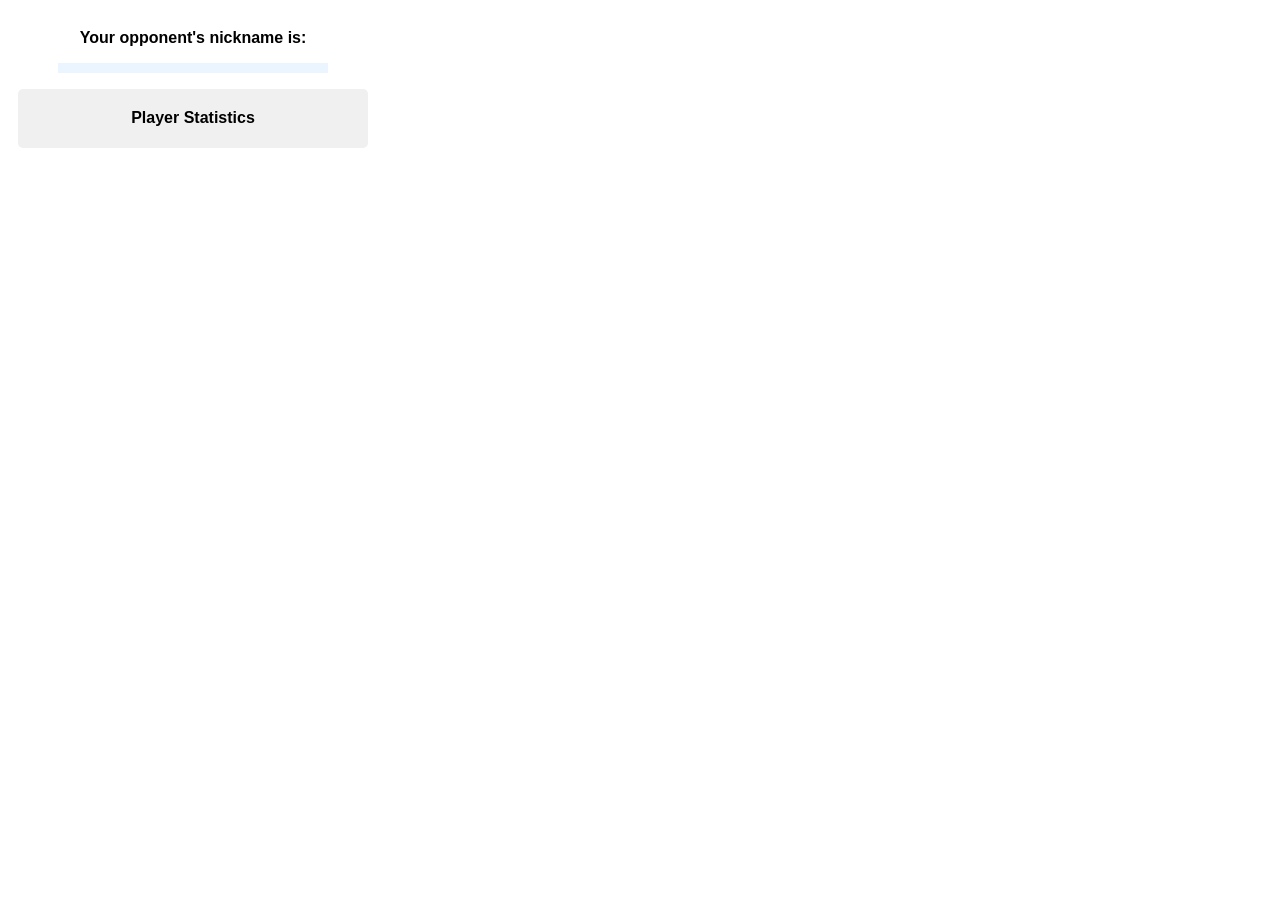
==== lichess-assistant-extension/chrome/popup.html @ d800e2ab "0.1.2 ;)" ====
<!DOCTYPE html>
<html>
<head>
  <title>Lichess Assistant</title>
  <script type="text/javascript" src="popup.js"></script>
  <style>
    body { padding: 10px; text-align: center; width: 350px; font-family: Arial, sans-serif; }
    #statsContainer { background: #f0f0f0; padding: 10px; margin-top: 10px; border-radius: 5px; }
    h1 { font-size: 16px; }
    .stat { margin-top: 5px; }
  </style>
</head>
<body>
  <h1>Your opponent's nickname is:</h1>
  <blockquote id="opponentNickname" style="background: #eaf5ff; padding: 5px;"></blockquote>
  <div id="statsContainer">
    <h1>Player Statistics</h1>
    <div id="playerInfo" class="stat"></div>
    <div id="statsInfo" class="stat"></div>
  </div>
</body>
</html>
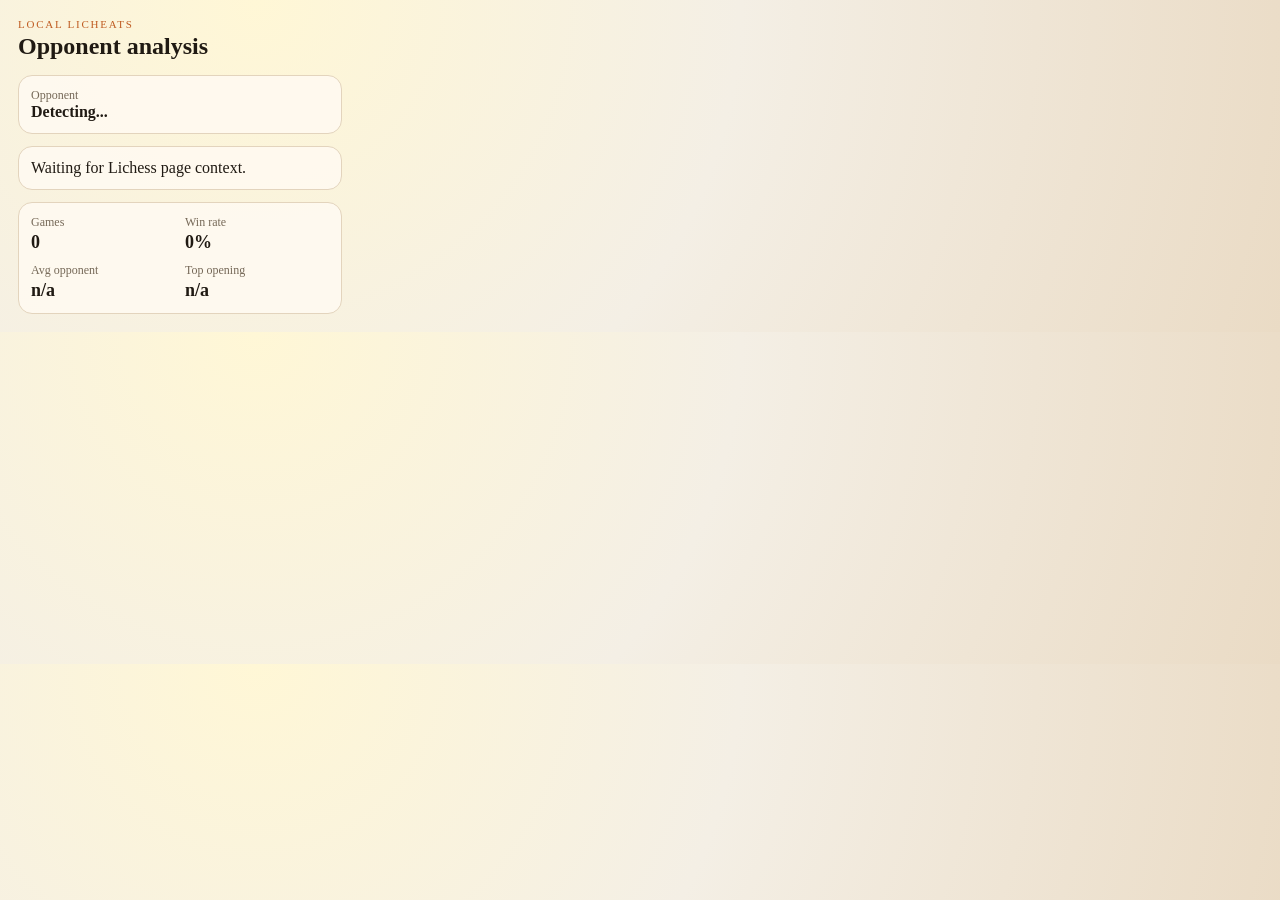
==== commit 19b1f8ac: "feat(extension): use local api backend" ====
--- a/lichess-assistant-extension/chrome/popup.html
+++ b/lichess-assistant-extension/chrome/popup.html
@@ -1,22 +1,26 @@
 <!DOCTYPE html>
-<html>
+<html lang="en">
 <head>
+  <meta charset="UTF-8">
   <title>Lichess Assistant</title>
-  <script type="text/javascript" src="popup.js"></script>
-  <style>
-    body { padding: 10px; text-align: center; width: 350px; font-family: Arial, sans-serif; }
-    #statsContainer { background: #f0f0f0; padding: 10px; margin-top: 10px; border-radius: 5px; }
-    h1 { font-size: 16px; }
-    .stat { margin-top: 5px; }
-  </style>
+  <link rel="stylesheet" href="popup.css">
+  <script src="popup.js" defer></script>
 </head>
 <body>
-  <h1>Your opponent's nickname is:</h1>
-  <blockquote id="opponentNickname" style="background: #eaf5ff; padding: 5px;"></blockquote>
-  <div id="statsContainer">
-    <h1>Player Statistics</h1>
-    <div id="playerInfo" class="stat"></div>
-    <div id="statsInfo" class="stat"></div>
-  </div>
+  <main class="card">
+    <p class="eyebrow">Local Licheats</p>
+    <h1>Opponent analysis</h1>
+    <section class="panel">
+      <span class="label">Opponent</span>
+      <strong id="opponentNickname">Detecting...</strong>
+    </section>
+    <section id="status" class="status">Waiting for Lichess page context.</section>
+    <section id="statsContainer" class="stats" hidden>
+      <div><span>Games</span><strong id="gamesCount">0</strong></div>
+      <div><span>Win rate</span><strong id="winRate">0%</strong></div>
+      <div><span>Avg opponent</span><strong id="avgOpponent">n/a</strong></div>
+      <div><span>Top opening</span><strong id="topOpening">n/a</strong></div>
+    </section>
+  </main>
 </body>
 </html>
--- a/lichess-assistant-extension/chrome/popup.css
+++ b/lichess-assistant-extension/chrome/popup.css
@@ -0,0 +1,64 @@
+:root {
+  --bg: #f4efe5;
+  --ink: #201a13;
+  --muted: #766958;
+  --card: #fffaf1;
+  --accent: #bf5b21;
+  --line: #e3d4bd;
+}
+
+body {
+  width: 360px;
+  margin: 0;
+  background: radial-gradient(circle at 20% 0%, #fff7d6, var(--bg) 45%, #eadbc5);
+  color: var(--ink);
+  font-family: Georgia, 'Times New Roman', serif;
+}
+
+.card {
+  padding: 18px;
+}
+
+.eyebrow {
+  color: var(--accent);
+  font-size: 11px;
+  letter-spacing: 0.16em;
+  margin: 0 0 4px;
+  text-transform: uppercase;
+}
+
+h1 {
+  font-size: 24px;
+  line-height: 1.05;
+  margin: 0 0 16px;
+}
+
+.panel, .status, .stats {
+  background: rgba(255, 250, 241, 0.9);
+  border: 1px solid var(--line);
+  border-radius: 14px;
+  padding: 12px;
+}
+
+.label, .stats span {
+  color: var(--muted);
+  display: block;
+  font-size: 12px;
+}
+
+.status {
+  margin-top: 12px;
+}
+
+.stats {
+  display: grid;
+  gap: 10px;
+  grid-template-columns: 1fr 1fr;
+  margin-top: 12px;
+}
+
+.stats strong {
+  display: block;
+  font-size: 18px;
+  margin-top: 2px;
+}
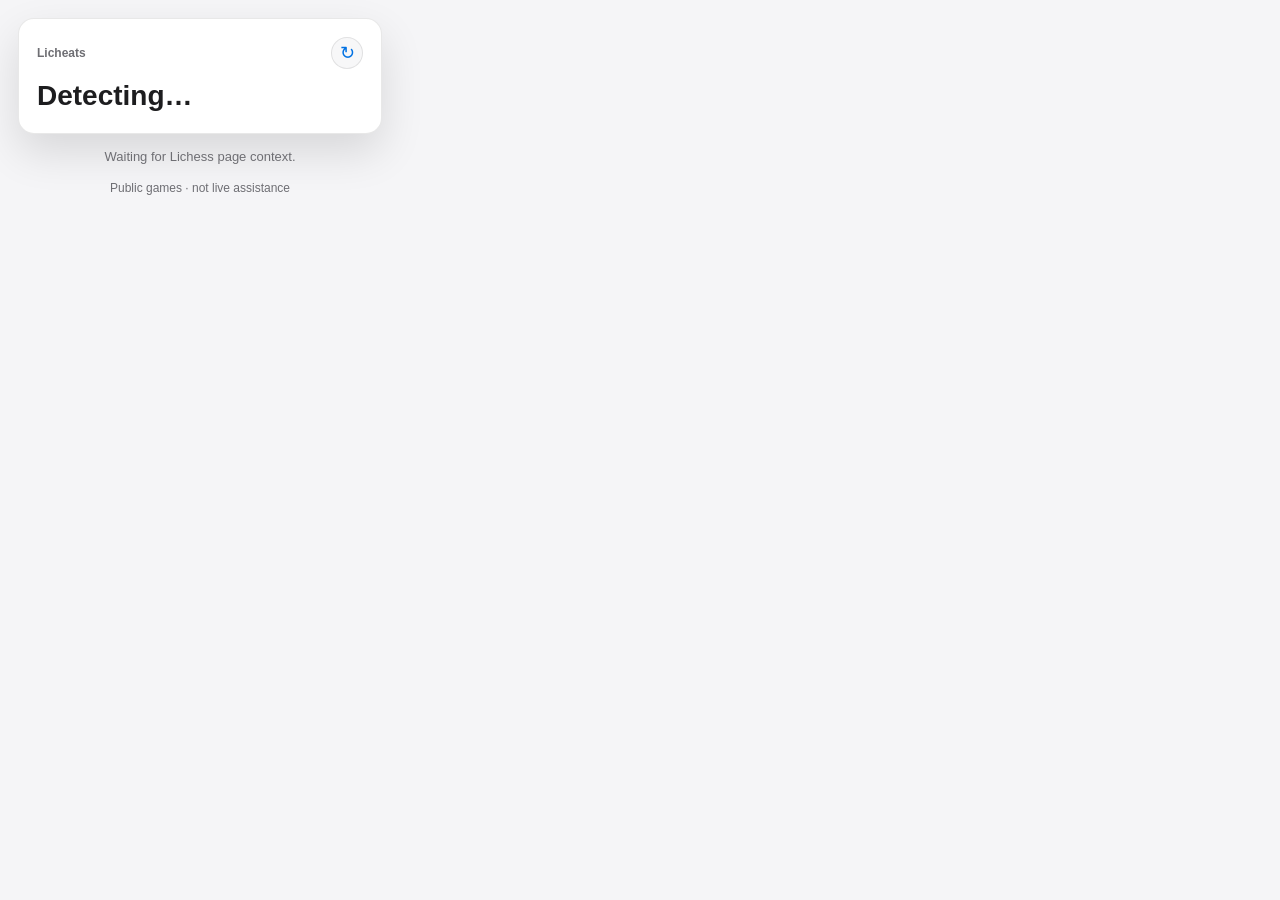
==== commit 28a8e121: "feat(extension): show instant summary and sync coverage" ====
--- a/lichess-assistant-extension/chrome/popup.html
+++ b/lichess-assistant-extension/chrome/popup.html
@@ -8,19 +8,45 @@
 </head>
 <body>
   <main class="card">
-    <p class="eyebrow">Local Licheats</p>
-    <h1>Opponent analysis</h1>
-    <section class="panel">
-      <span class="label">Opponent</span>
-      <strong id="opponentNickname">Detecting...</strong>
+    <header class="hero">
+      <div class="hero-top">
+        <p class="eyebrow">Licheats</p>
+        <button id="refreshBtn" class="icon-btn" type="button" aria-label="Refresh from Lichess" title="Refresh from Lichess" hidden>&#8635;</button>
+      </div>
+      <h1 id="opponentNickname">Detecting&hellip;</h1>
+      <p id="asOf" class="meta" hidden></p>
+      <section id="heroVerdict" class="verdict" aria-live="polite" hidden>
+      </section>
+    </header>
+
+    <section id="status" class="status" role="status" aria-live="polite">Waiting for Lichess page context.</section>
+
+    <section id="errorBox" class="error" role="alert" hidden>
+      <p id="errorMsg" class="error-msg"></p>
+      <button id="retryBtn" class="btn" type="button">Retry</button>
     </section>
-    <section id="status" class="status">Waiting for Lichess page context.</section>
-    <section id="statsContainer" class="stats" hidden>
-      <div><span>Games</span><strong id="gamesCount">0</strong></div>
-      <div><span>Win rate</span><strong id="winRate">0%</strong></div>
-      <div><span>Avg opponent</span><strong id="avgOpponent">n/a</strong></div>
-      <div><span>Top opening</span><strong id="topOpening">n/a</strong></div>
+
+    <section id="skeleton" class="skeleton" aria-hidden="true" hidden>
+      <div class="sk-line w40"></div>
+      <div class="sk-line w72"></div>
+      <div class="sk-block hero-sk"></div>
+      <div class="sk-segments"></div>
+      <div class="sk-block"></div>
     </section>
+
+    <section id="content" class="content" hidden>
+      <nav class="tabs" role="tablist" aria-label="Analysis views">
+        <button id="tab-prep" class="tab" type="button" role="tab" aria-selected="true" aria-controls="prepPanel" tabindex="0" data-tab="prep">Prep</button>
+        <button id="tab-style" class="tab" type="button" role="tab" aria-selected="false" aria-controls="stylePanel" tabindex="-1" data-tab="style">Style</button>
+        <button id="tab-trends" class="tab" type="button" role="tab" aria-selected="false" aria-controls="trendsPanel" tabindex="-1" data-tab="trends">Trends</button>
+      </nav>
+
+      <section id="prepPanel" class="tabpanel" role="tabpanel" tabindex="0" aria-labelledby="tab-prep"></section>
+      <section id="stylePanel" class="tabpanel" role="tabpanel" tabindex="0" aria-labelledby="tab-style" hidden></section>
+      <section id="trendsPanel" class="tabpanel" role="tabpanel" tabindex="0" aria-labelledby="tab-trends" hidden></section>
+    </section>
+
+    <footer class="foot">Public games &middot; not live assistance</footer>
   </main>
 </body>
 </html>
--- a/lichess-assistant-extension/chrome/popup.css
+++ b/lichess-assistant-extension/chrome/popup.css
@@ -1,64 +1,497 @@
 :root {
-  --bg: #f4efe5;
-  --ink: #201a13;
-  --muted: #766958;
-  --card: #fffaf1;
-  --accent: #bf5b21;
-  --line: #e3d4bd;
-}
+  --bg: #f5f5f7;
+  --surface: #ffffff;
+  --surface-soft: #f7f7f8;
+  --ink: #1d1d1f;
+  --muted: #6e6e73;
+  --muted-2: #8e8e93;
+  --hairline: rgba(0, 0, 0, 0.09);
+  --accent: #0071e3;
+  --accent-soft: rgba(0, 113, 227, 0.11);
+  --track: rgba(60, 60, 67, 0.14);
+  --good: #248a3d;
+  --bad: #d70015;
+  --even: #b26a00;
+  --warn-bg: #fff7d6;
+  --warn-ink: #7a5600;
+  --shadow: 0 18px 44px rgba(0, 0, 0, 0.12);
+}
+
+@media (prefers-color-scheme: dark) {
+  :root {
+    --bg: #000000;
+    --surface: #1c1c1e;
+    --surface-soft: #2c2c2e;
+    --ink: #f5f5f7;
+    --muted: #98989d;
+    --muted-2: #7d7d82;
+    --hairline: rgba(255, 255, 255, 0.12);
+    --accent: #0a84ff;
+    --accent-soft: rgba(10, 132, 255, 0.18);
+    --track: rgba(235, 235, 245, 0.18);
+    --good: #30d158;
+    --bad: #ff453a;
+    --even: #ffd60a;
+    --warn-bg: rgba(255, 214, 10, 0.13);
+    --warn-ink: #ffd60a;
+    --shadow: none;
+  }
+}
+
+* { box-sizing: border-box; }
 
 body {
-  width: 360px;
+  width: 400px;
   margin: 0;
-  background: radial-gradient(circle at 20% 0%, #fff7d6, var(--bg) 45%, #eadbc5);
-  color: var(--ink);
-  font-family: Georgia, 'Times New Roman', serif;
-}
+  background: var(--bg);
+  color: var(--ink);
+  font-family: -apple-system, BlinkMacSystemFont, "SF Pro Text", "Segoe UI", Roboto, Inter, sans-serif;
+  letter-spacing: 0;
+}
+
+button { font: inherit; }
 
 .card {
+  min-height: 500px;
   padding: 18px;
 }
 
+.hero {
+  background: var(--surface);
+  border: 1px solid var(--hairline);
+  border-radius: 16px;
+  box-shadow: var(--shadow);
+  padding: 18px 18px 16px;
+}
+
+.hero-top,
+.metric-line,
+.list-row-top,
+.bar-head {
+  align-items: center;
+  display: flex;
+  justify-content: space-between;
+}
+
 .eyebrow {
+  color: var(--muted);
+  font-size: 12px;
+  font-weight: 600;
+  line-height: 1.2;
+  margin: 0;
+}
+
+h1 {
+  font-size: 28px;
+  font-weight: 700;
+  letter-spacing: 0;
+  line-height: 1.08;
+  margin: 12px 42px 6px 0;
+  overflow-wrap: anywhere;
+}
+
+.icon-btn {
+  align-items: center;
+  background: var(--surface-soft);
+  border: 1px solid var(--hairline);
+  border-radius: 50%;
   color: var(--accent);
-  font-size: 11px;
-  letter-spacing: 0.16em;
+  cursor: pointer;
+  display: inline-flex;
+  font-size: 18px;
+  height: 32px;
+  justify-content: center;
+  line-height: 1;
+  padding: 0;
+  width: 32px;
+}
+
+.icon-btn:hover,
+.icon-btn:focus-visible {
+  background: var(--accent-soft);
+  outline: none;
+}
+
+.icon-btn.spin {
+  opacity: 0.55;
+  pointer-events: none;
+}
+
+.meta,
+.caption,
+.spark-meta,
+.empty,
+.foot {
+  color: var(--muted);
+  font-size: 12px;
+  line-height: 1.35;
+}
+
+.meta { margin: 0; }
+
+.verdict {
+  border-top: 1px solid var(--hairline);
+  margin-top: 14px;
+  padding-top: 14px;
+}
+
+.verdict-label {
+  color: var(--muted);
+  font-size: 13px;
+  line-height: 1.35;
   margin: 0 0 4px;
-  text-transform: uppercase;
-}
-
-h1 {
-  font-size: 24px;
-  line-height: 1.05;
-  margin: 0 0 16px;
-}
-
-.panel, .status, .stats {
-  background: rgba(255, 250, 241, 0.9);
-  border: 1px solid var(--line);
-  border-radius: 14px;
-  padding: 12px;
-}
-
-.label, .stats span {
-  color: var(--muted);
-  display: block;
-  font-size: 12px;
-}
-
-.status {
-  margin-top: 12px;
-}
-
-.stats {
+}
+
+.verdict-value {
+  align-items: baseline;
+  display: flex;
+  gap: 8px;
+}
+
+.verdict-number {
+  font-size: 34px;
+  font-weight: 700;
+  letter-spacing: 0;
+  line-height: 1;
+}
+
+.verdict-text {
+  color: var(--ink);
+  font-size: 14px;
+  font-weight: 600;
+}
+
+.hero-stats {
   display: grid;
   gap: 10px;
-  grid-template-columns: 1fr 1fr;
+  grid-template-columns: repeat(3, 1fr);
+  margin-top: 14px;
+}
+
+.metric-line {
+  border-top: 1px solid var(--hairline);
+  gap: 12px;
+  padding-top: 10px;
+}
+
+.metric-line:first-child { border-top: 0; padding-top: 0; }
+.metric-label { color: var(--muted); font-size: 12px; }
+.metric-value { color: var(--ink); font-size: 13px; font-weight: 600; text-align: right; }
+
+.coverage-meter {
+  display: grid;
+  gap: 7px;
+  margin-top: 13px;
+}
+
+.coverage-meter-top {
+  align-items: center;
+  display: flex;
+  gap: 10px;
+  justify-content: space-between;
+}
+
+.coverage-label,
+.coverage-value {
+  color: var(--muted);
+  font-size: 12px;
+  font-weight: 600;
+  line-height: 1.25;
+}
+
+.coverage-track {
+  background: var(--track);
+  border-radius: 999px;
+  height: 7px;
+  overflow: hidden;
+}
+
+.coverage-fill {
+  background: var(--accent);
+  border-radius: inherit;
+  height: 100%;
+  min-width: 2px;
+}
+
+.badge {
+  border-radius: 999px;
+  display: inline-block;
+  font-size: 11px;
+  font-weight: 600;
+  line-height: 1;
+  padding: 5px 8px;
+  white-space: nowrap;
+}
+
+.badge.low { background: var(--warn-bg); color: var(--warn-ink); }
+
+.status,
+.error,
+.skeleton,
+.content {
+  margin-top: 14px;
+}
+
+.status {
+  color: var(--muted);
+  font-size: 13px;
+  line-height: 1.4;
+  text-align: center;
+}
+
+.status[hidden] { display: none; }
+
+.error {
+  background: var(--surface);
+  border: 1px solid var(--hairline);
+  border-radius: 14px;
+  padding: 16px;
+  text-align: center;
+}
+
+.error-msg {
+  color: var(--bad);
+  font-size: 13px;
+  line-height: 1.4;
+  margin: 0 0 12px;
+}
+
+.btn {
+  background: var(--accent);
+  border: 0;
+  border-radius: 999px;
+  color: #ffffff;
+  cursor: pointer;
+  font-size: 13px;
+  font-weight: 600;
+  padding: 7px 14px;
+}
+
+.btn:hover,
+.btn:focus-visible {
+  filter: brightness(1.05);
+  outline: none;
+}
+
+.tabs {
+  background: var(--track);
+  border-radius: 11px;
+  display: grid;
+  gap: 2px;
+  grid-template-columns: repeat(3, 1fr);
+  padding: 3px;
+}
+
+.tab {
+  background: transparent;
+  border: 0;
+  border-radius: 8px;
+  color: var(--muted);
+  cursor: pointer;
+  font-size: 13px;
+  font-weight: 600;
+  height: 30px;
+}
+
+.tab[aria-selected="true"] {
+  background: var(--surface);
+  box-shadow: 0 1px 3px rgba(0, 0, 0, 0.14);
+  color: var(--ink);
+}
+
+.tab:focus-visible {
+  outline: 2px solid var(--accent);
+  outline-offset: 2px;
+}
+
+.tabpanel {
+  background: var(--surface);
+  border: 1px solid var(--hairline);
+  border-radius: 16px;
   margin-top: 12px;
-}
-
-.stats strong {
+  padding: 14px 16px;
+}
+
+.section + .section,
+.list-row + .list-row,
+.compact-list + .section {
+  border-top: 1px solid var(--hairline);
+  margin-top: 13px;
+  padding-top: 13px;
+}
+
+.section-title {
+  color: var(--ink);
+  font-size: 14px;
+  font-weight: 700;
+  line-height: 1.25;
+  margin: 0 0 10px;
+}
+
+.section-copy {
+  color: var(--muted);
+  font-size: 12px;
+  line-height: 1.4;
+  margin: -4px 0 12px;
+}
+
+.list-row {
+  display: grid;
+  gap: 7px;
+}
+
+.list-row-top {
+  gap: 12px;
+}
+
+.row-title {
+  color: var(--ink);
+  font-size: 13px;
+  font-weight: 600;
+  line-height: 1.25;
+  min-width: 0;
+  overflow: hidden;
+  text-overflow: ellipsis;
+  white-space: nowrap;
+}
+
+.row-value {
+  color: var(--ink);
+  font-size: 13px;
+  font-weight: 700;
+  white-space: nowrap;
+}
+
+.bar-track {
+  background: var(--track);
+  border-radius: 999px;
+  height: 6px;
+  overflow: hidden;
+}
+
+.bar-fill {
+  border-radius: inherit;
+  height: 100%;
+  min-width: 2px;
+}
+
+.bar-head {
+  gap: 12px;
+  margin-bottom: 7px;
+}
+
+.wld {
+  color: var(--muted);
+  font-size: 12px;
+  white-space: nowrap;
+}
+
+.wld .w { color: var(--good); }
+.wld .l { color: var(--bad); }
+.wld .d { color: var(--even); }
+
+.tag {
+  color: var(--muted-2);
+  font-size: 11px;
+  font-weight: 500;
+  margin-left: 6px;
+}
+
+.compact-list {
+  display: grid;
+  gap: 9px;
+}
+
+.chip-row {
+  align-items: center;
+  display: flex;
+  gap: 8px;
+  justify-content: space-between;
+}
+
+.chip-label {
+  color: var(--ink);
+  font-size: 13px;
+  font-weight: 600;
+}
+
+.chip-value {
+  color: var(--muted);
+  font-size: 12px;
+  font-weight: 600;
+}
+
+.spark {
   display: block;
-  font-size: 18px;
-  margin-top: 2px;
-}
+  height: 48px;
+  width: 100%;
+}
+
+.spark-meta { margin: 6px 0 0; }
+
+.note {
+  background: var(--warn-bg);
+  border-radius: 10px;
+  color: var(--warn-ink);
+  font-size: 12px;
+  line-height: 1.35;
+  padding: 10px 11px;
+}
+
+.empty {
+  margin: 0;
+  padding: 6px 0;
+  text-align: center;
+}
+
+.foot {
+  margin-top: 14px;
+  text-align: center;
+}
+
+.sk-line,
+.sk-block,
+.sk-segments {
+  background: var(--track);
+  border-radius: 999px;
+}
+
+.sk-line {
+  height: 13px;
+  margin-bottom: 11px;
+}
+
+.sk-line.w40 { width: 40%; }
+.sk-line.w72 { width: 72%; }
+
+.sk-block {
+  border-radius: 14px;
+  height: 72px;
+  margin-bottom: 12px;
+}
+
+.sk-block.hero-sk { height: 116px; }
+
+.sk-segments {
+  height: 36px;
+  margin-bottom: 12px;
+}
+
+.skeleton .sk-line,
+.skeleton .sk-block,
+.skeleton .sk-segments {
+  animation: pulse 1.2s ease-in-out infinite;
+}
+
+@keyframes pulse {
+  0%, 100% { opacity: 1; }
+  50% { opacity: 0.48; }
+}
+
+@media (prefers-reduced-motion: reduce) {
+  .skeleton .sk-line,
+  .skeleton .sk-block,
+  .skeleton .sk-segments {
+    animation: none;
+  }
+}
